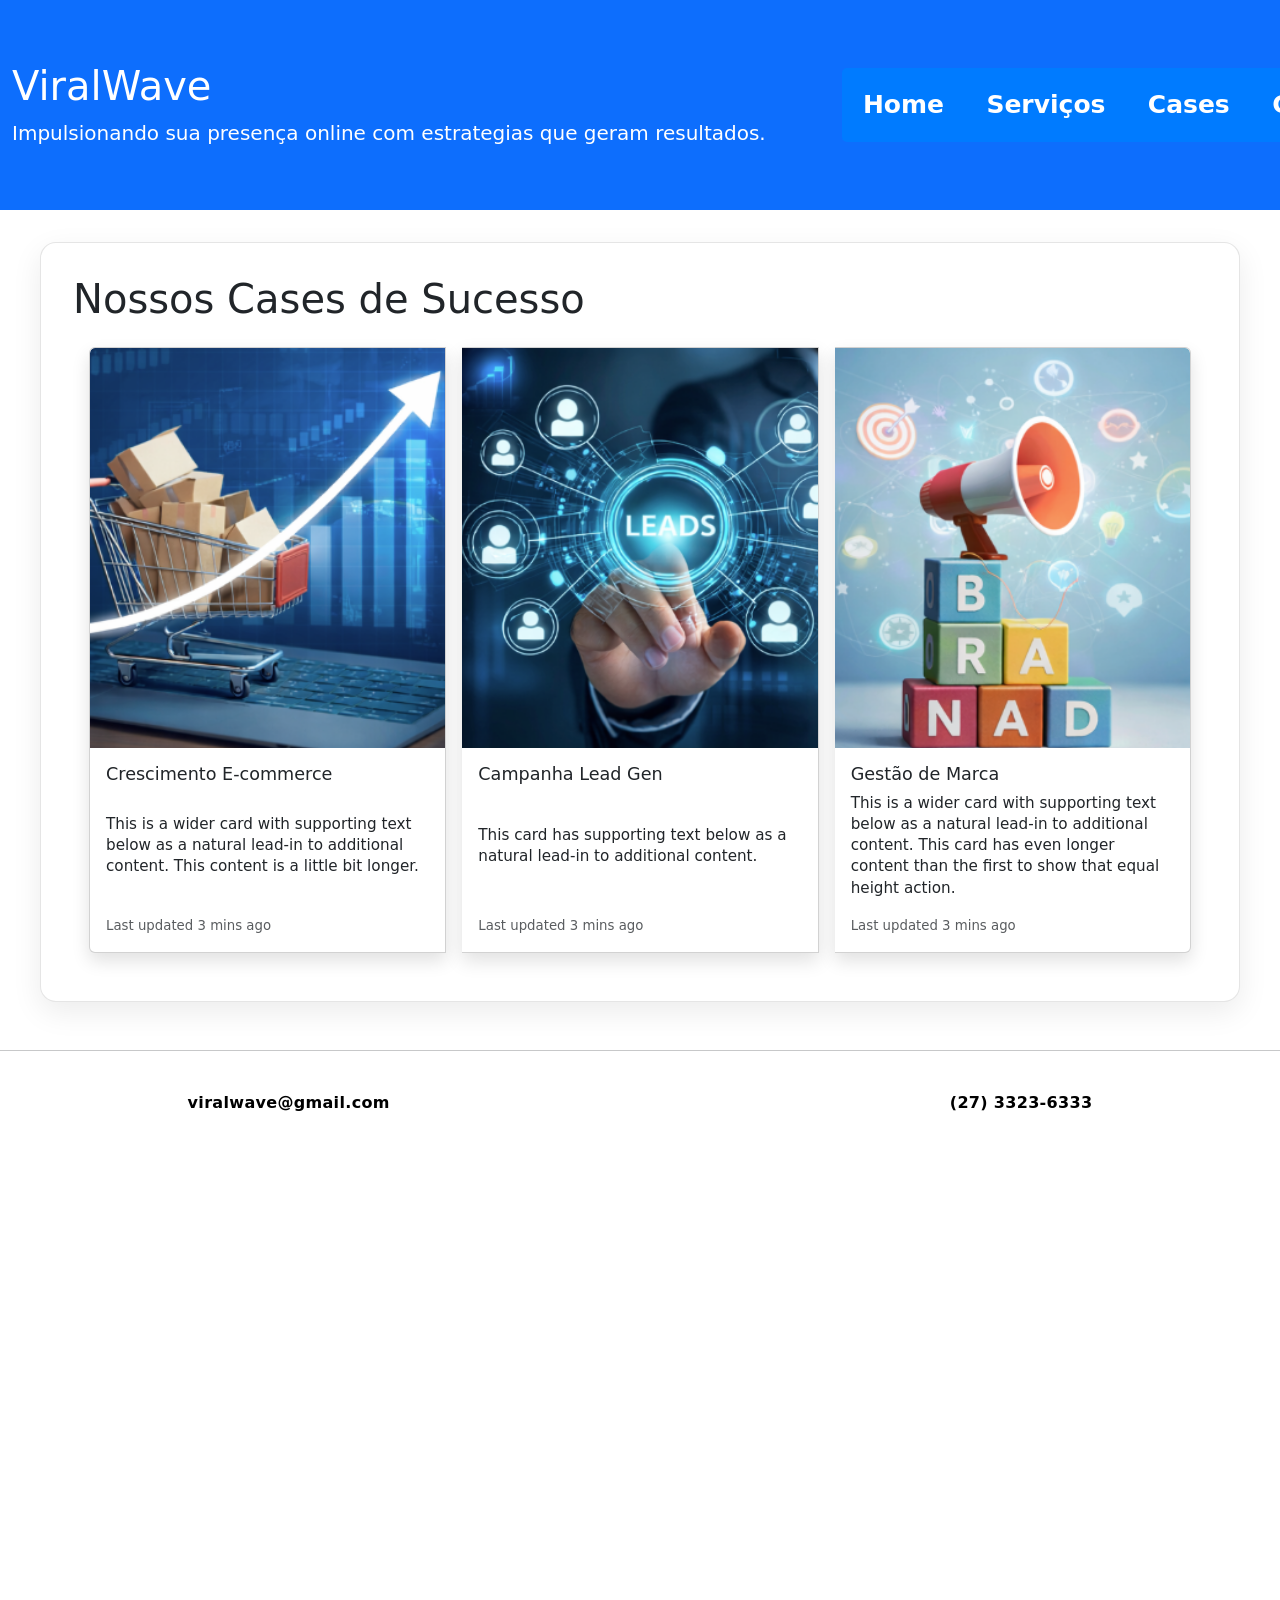
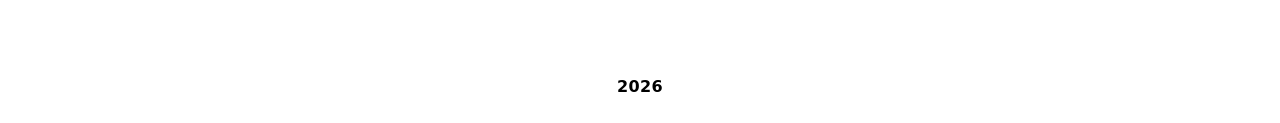
==== WEBSITE/cases.html @ 0f43c47c "comiti" ====
<!doctype html>
<html lang="pt-br">

<head>
  <meta charset="UTF-8" />
  <meta name="viewport" content="width=device-width, initial-scale=1.0" />
  <title>ViralWave</title>
  <style>
    @import url('https://fonts.googleapis.com/css2?family=Roboto:wght@400;700&display=swap');

    * {
      box-sizing: border-box;
    }

    body {
      margin: 0;
      font-family: 'Roboto', sans-serif;
      background-color: antiquewhite;
      line-height: 1.6;
    }

    .navbar-nav {
      background-color: #007bff;
      justify-content: right;
      border-radius: 5px;
    }

    #navbarNav {
      font-size: 25px;
      text-decoration: none;
      display: flex;
      justify-content: flex-end;
      padding: 60px;
    }

    .nav-item {
      margin: 10px;
      border-radius: 5px;
    }

    .nav-item a {
      color: white;
      padding: 10px 20px;
      text-decoration: none;
      border-radius: 5px;
      transition: background-color 0.3s ease;
    }

    .nav-item a:hover {
      background-color: rgb(48, 162, 255);
    }

    .navbar .nav-link {
      color: white !important;
      font-weight: 600;
      padding: 0.5rem 0.8rem;
      margin: 0 0.2rem;
      border-radius: 0.4rem;
      transition: 0.2s ease;
    }


    main {
      width: 1200px;
      margin: 2rem auto 3rem;
      padding: 2rem;
      background-color: #ffffff;
      border: 1px solid rgba(0, 0, 0, 0.1);
      border-radius: 16px;
      box-shadow: 0 10px 30px rgba(0, 0, 0, 0.08);
    }

    main section {
      margin-bottom: 2.2rem;

    }

    .card-group {
      display: flex;
      flex-wrap: wrap;
      justify-content: center;
      gap: 1rem;
      margin: 0 auto;
      max-width: calc(3 * 600px + 2 * 1rem);
      padding: 1rem;
    }

    .card {
      width: 600px;
      min-height: 600px;
      display: flex;
      flex-direction: column;
      border-radius: 12px;
      overflow: hidden;
      box-shadow: 0 8px 18px rgba(0, 0, 0, 0.12);
    }

    .card-img-top {
      width: 100%;
      height: 400px;
      object-fit: cover;
    }

    .card-body {
      flex: 1;
      padding: 1rem;
      display: flex;
      flex-direction: column;
      justify-content: space-between;
    }

    .card-title {
      font-size: 1.1rem;
      margin-bottom: 0.6rem;
    }

    .card-text {
      font-size: 0.95rem;
      line-height: 1.4;
    }

    footer {
      color: black;
      display: flex;
      justify-content: center;
      align-items: center;
      gap: 35rem;
      flex-wrap: wrap;
      padding: 1.5rem 1rem;
      font-size: 1rem;
    }

    footer p {
      margin: 0;
      font-weight: 600;
      letter-spacing: 0.02em;
    }
  </style>

  <link href="https://cdn.jsdelivr.net/npm/bootstrap@5.3.3/dist/css/bootstrap.min.css" rel="stylesheet"
    integrity="sha384-QWTKZyjpPEjISv5WaRU9OFeRpok6YctnYmDr5pNlyT2bRjXh0JMhjY6hW+ALEwIH" crossorigin="anonymous" />
  <script src="https://cdn.jsdelivr.net/npm/bootstrap@5.3.3/dist/js/bootstrap.bundle.min.js"
    integrity="sha384-ENjdO4Dr2bkBIFxQpeoTz1HIcje39Wm4jDKdf19U8gI4ddQ3GYNS7NTKfAdVQSZe"
    crossorigin="anonymous"></script>
</head>

<body>
  <header>

    <nav class="navbar navbar-expand-lg bg-primary" data-bs-theme="dark">

      <div class="container-fluid">
        <a class="navbar-brand brand-flex">
          <h1>ViralWave</h1>
          <span class="slogan">Impulsionando sua presença online com estrategias que geram resultados.</span>
        </a>
        <div class="collapse navbar-collapse" id="navbarNav">
          <ul class="navbar-nav">
            <li class="nav-item">
              <a class="nav-link active" aria-current="page" href="./index.html">Home</a>
            </li>
            <li class="nav-item">
              <a class="nav-link active" aria-current="page" href="./serviços.html">Serviços</a>
            </li>
            <li class="nav-item">
              <a class="nav-link active" aria-current="page" href="./cases.html">Cases</a>
            </li>
            </li>
            <li class="nav-item">
              <a class="nav-link active" aria-current="page" href="./contato.html">Contato</a>
            </li>
          </ul>
        </div>
      </div>
    </nav>
  </header>

  <main>
    <h1>Nossos Cases de Sucesso</h1>

    <div class="card-group">
      <div class="card">
        <img src="./img/crescimento.png" class="card-img-top" alt="...">
        <div class="card-body">
          <h5 class="card-title">Crescimento E-commerce</h5>
          <p class="card-text">This is a wider card with supporting text below as a natural lead-in to additional
            content. This content is a little bit longer.</p>
          <p class="card-text"><small class="text-body-secondary">Last updated 3 mins ago</small></p>
        </div>
      </div>

      <div class="card">
        <img src="./img/leads.png" class="card-img-top" alt="...">
        <div class="card-body">
          <h5 class="card-title">Campanha Lead Gen</h5>
          <p class="card-text">This card has supporting text below as a natural lead-in to additional content.</p>
          <p class="card-text"><small class="text-body-secondary">Last updated 3 mins ago</small></p>
        </div>
      </div>

      <div class="card">
        <img src="./img/marca.png" class="card-img-top" alt="...">
        <div class="card-body">
          <h5 class="card-title">Gestão de Marca</h5>
          <p class="card-text">This is a wider card with supporting text below as a natural lead-in to additional
            content. This card has even longer content than the first to show that equal height action.</p>
          <p class="card-text"><small class="text-body-secondary">Last updated 3 mins ago</small></p>
        </div>
      </div>
    </div>
  </main>

  <hr />
  <footer>
    <p>viralwave@gmail.com</p>
    <p>(27) 3323-6333</p>
    <p>2026</p>
  </footer>
</body>
</body>

</html>
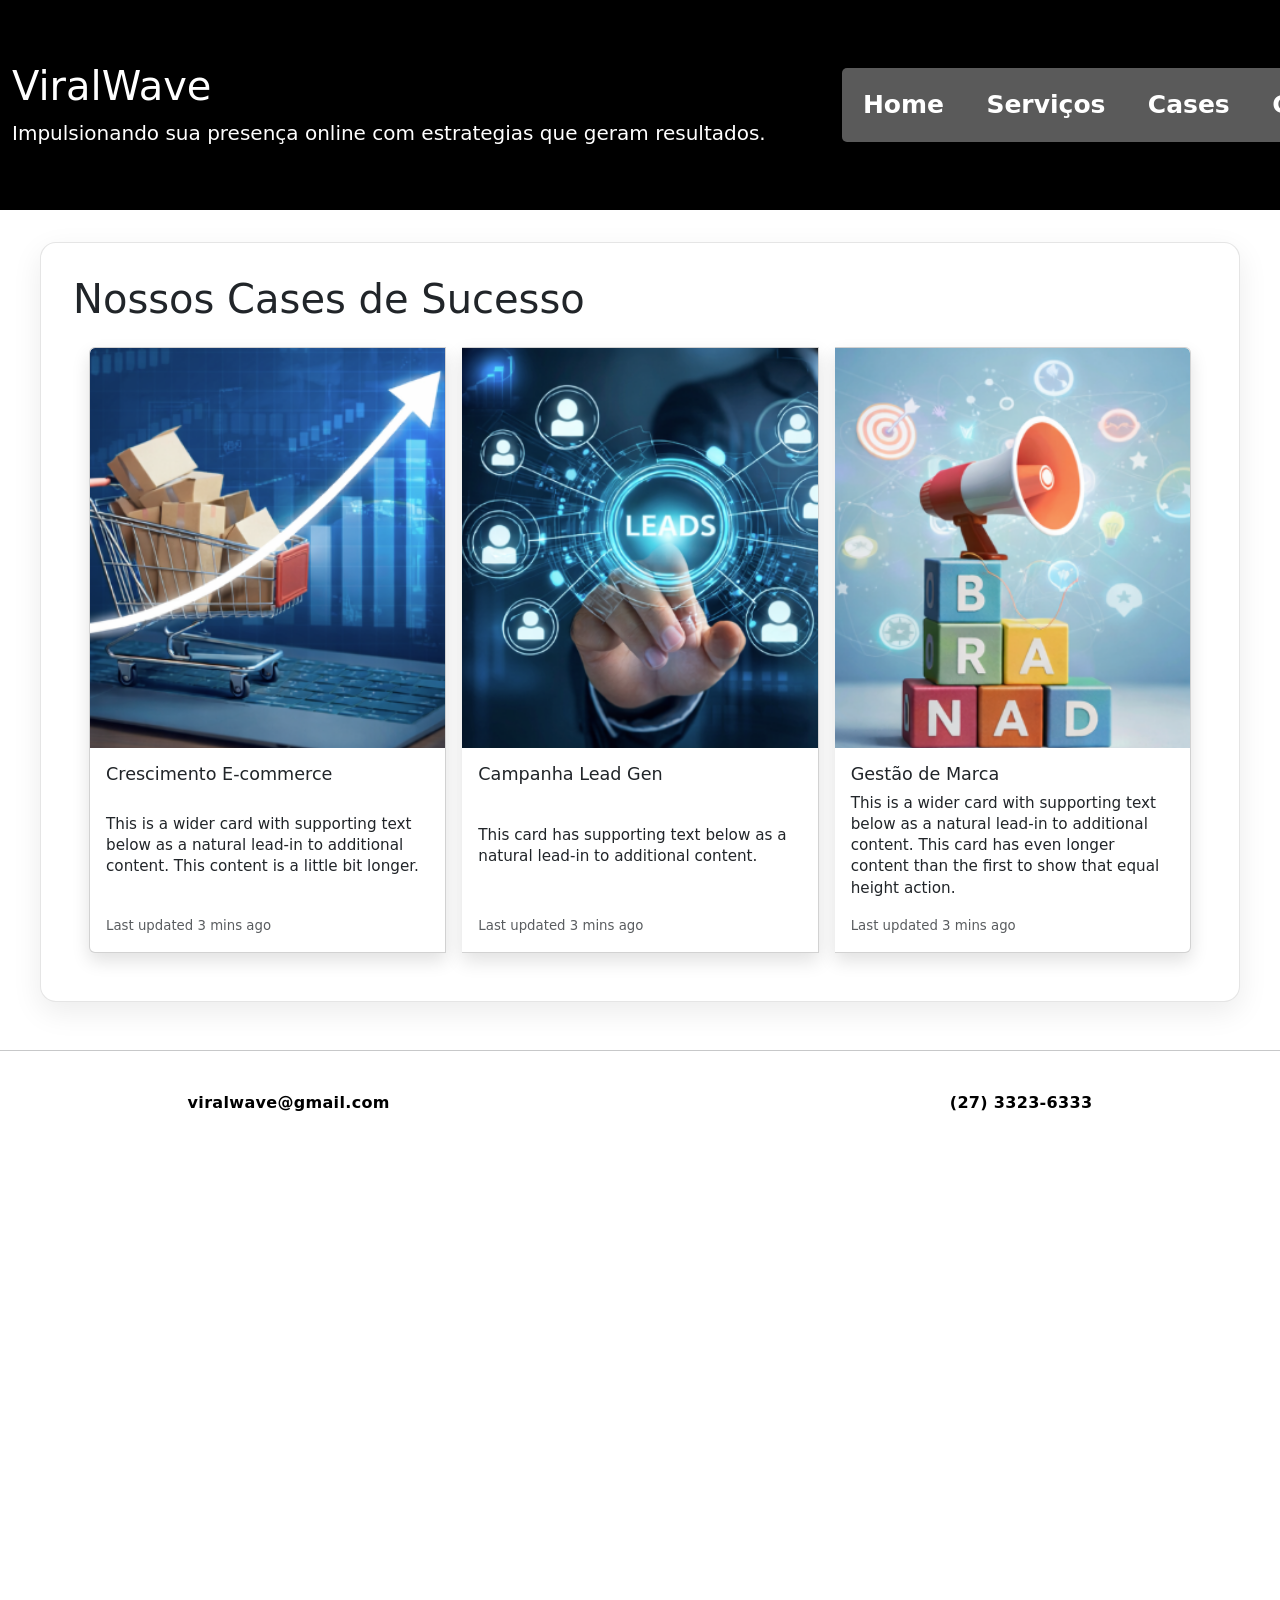
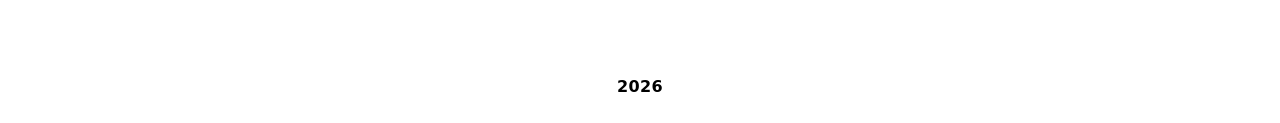
==== commit 63e1967e: "commit2" ====
--- a/WEBSITE/cases.html
+++ b/WEBSITE/cases.html
@@ -20,7 +20,7 @@
     }
 
     .navbar-nav {
-      background-color: #007bff;
+      background-color: #5a5a5a;
       justify-content: right;
       border-radius: 5px;
     }
@@ -47,7 +47,7 @@
     }
 
     .nav-item a:hover {
-      background-color: rgb(48, 162, 255);
+      background-color: black;
     }
 
     .navbar .nav-link {
@@ -147,7 +147,7 @@
 <body>
   <header>
 
-    <nav class="navbar navbar-expand-lg bg-primary" data-bs-theme="dark">
+    <nav class="navbar navbar-expand-lg bg-black" data-bs-theme="dark">
 
       <div class="container-fluid">
         <a class="navbar-brand brand-flex">
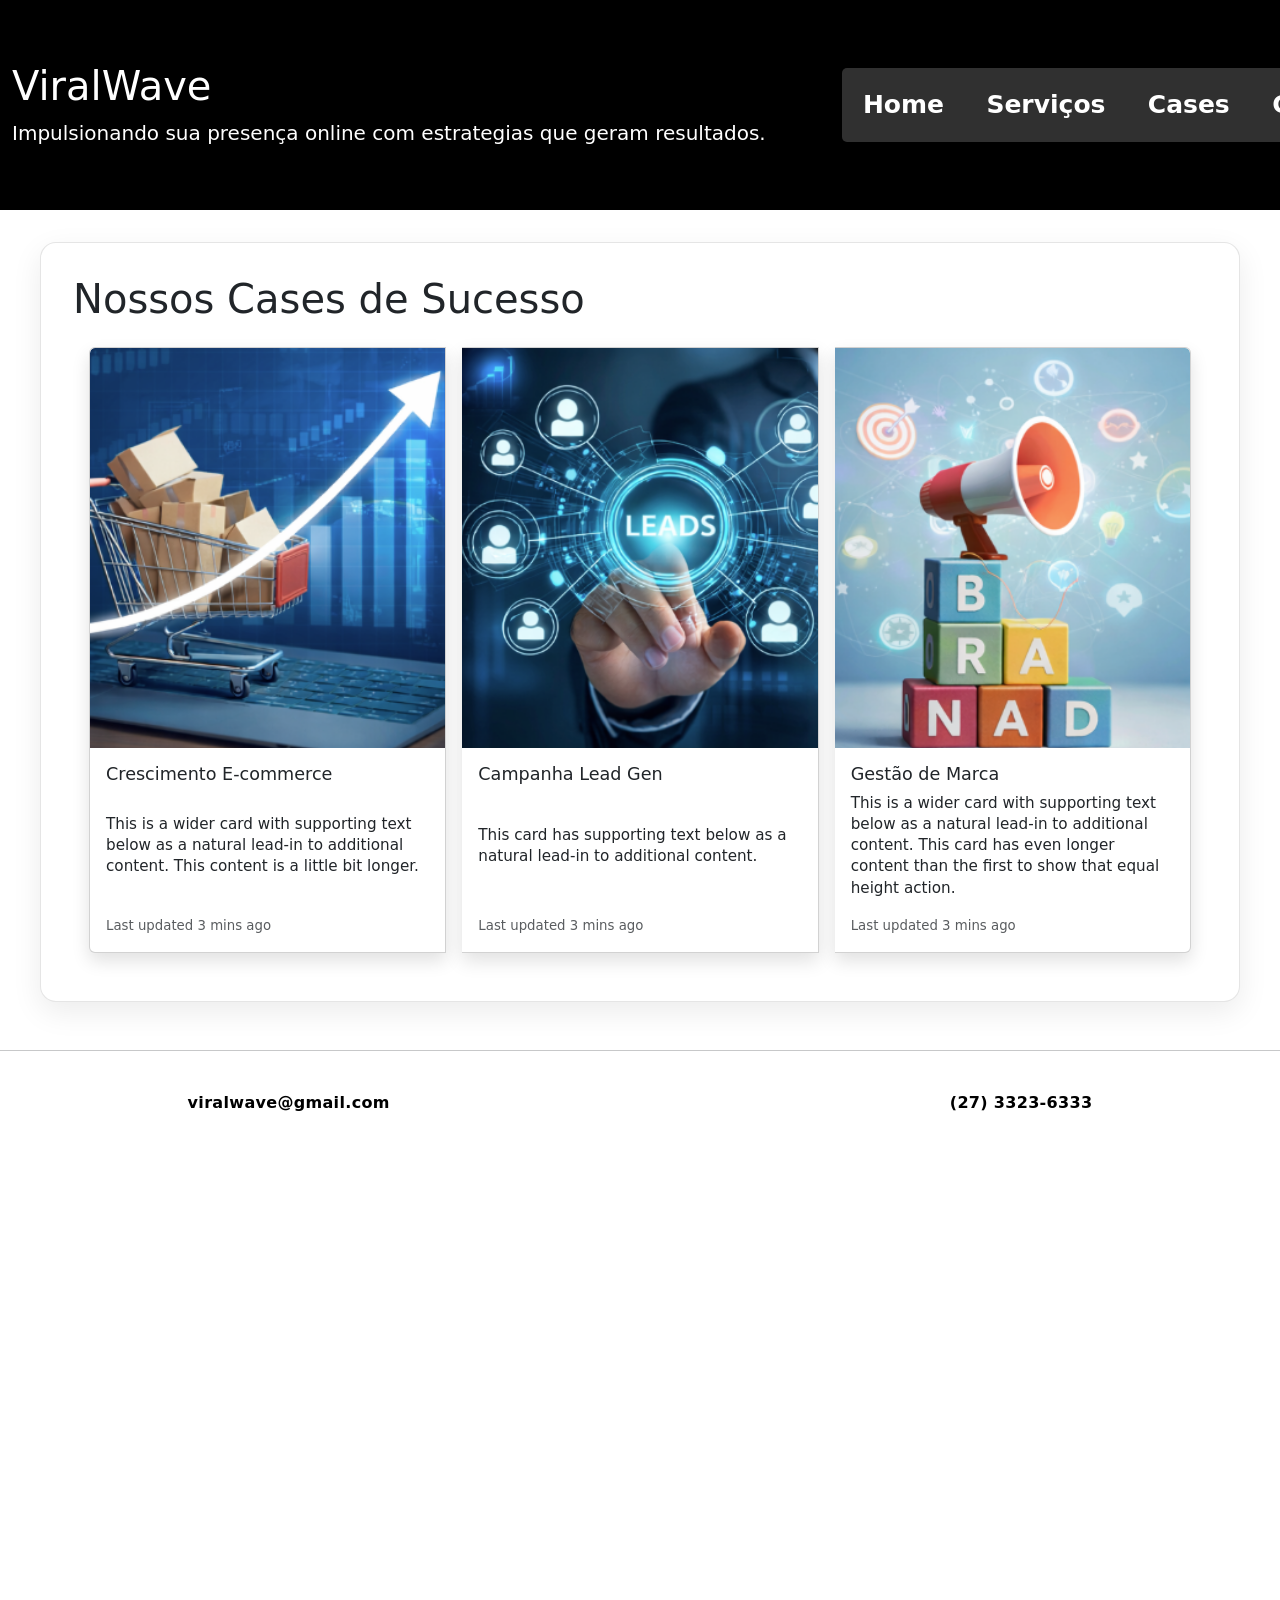
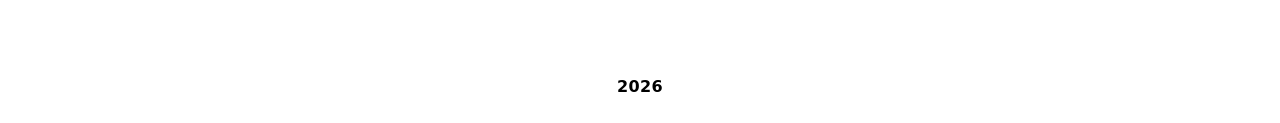
==== commit b091c124: "commit3" ====
--- a/WEBSITE/cases.html
+++ b/WEBSITE/cases.html
@@ -20,7 +20,7 @@
     }
 
     .navbar-nav {
-      background-color: #5a5a5a;
+      background-color: #303030;
       justify-content: right;
       border-radius: 5px;
     }
